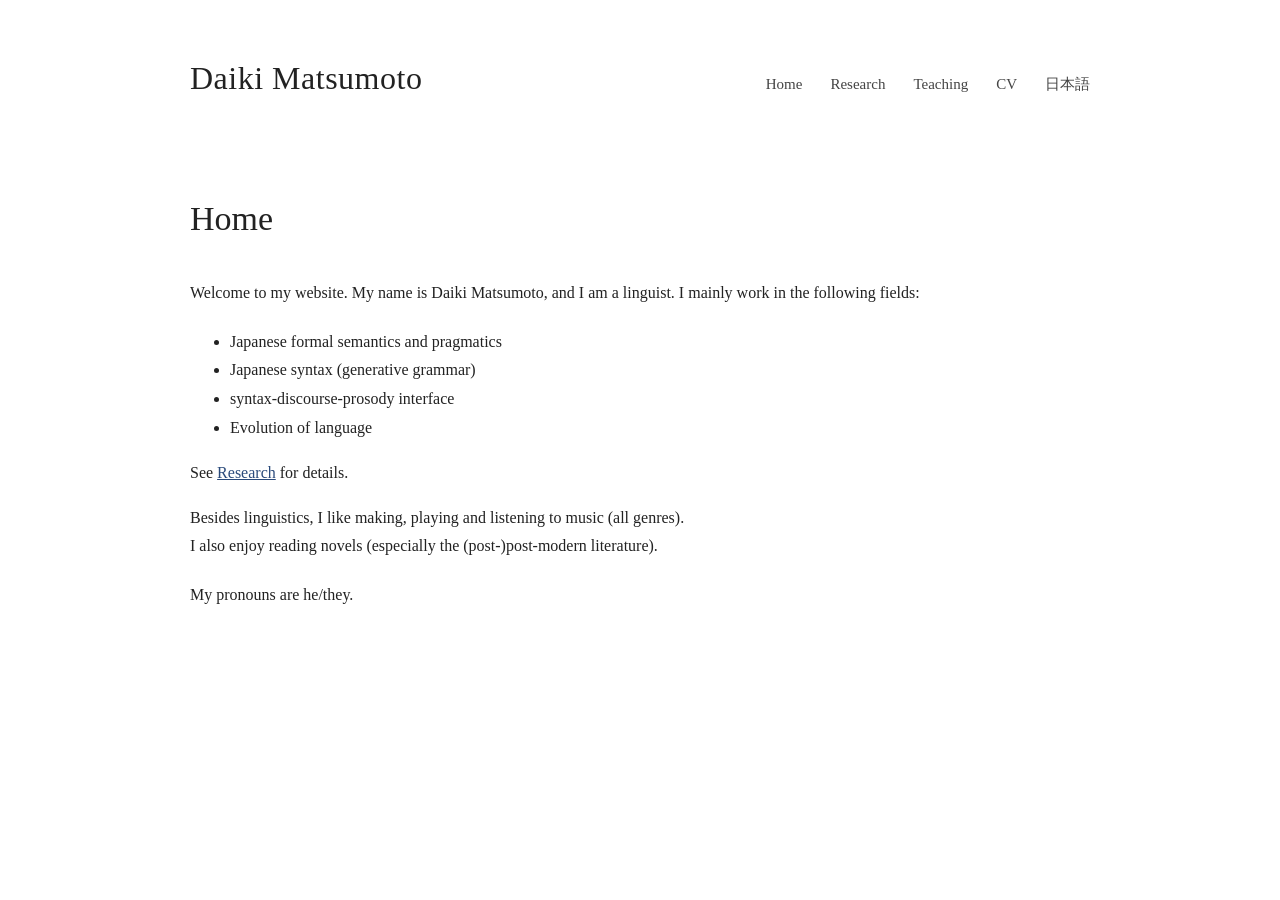
==== index.html @ 6a5fb1b9 "Add files via upload" ====
<!DOCTYPE html>
<html lang="en">

<head>
  <meta charset="UTF-8">
  <link rel="icon" type="image/png" href="favicon.JPG">
  <title>Daiki Matsumoto</title>
  <link rel="stylesheet" href="style.css">
</head>

<body>

  <header>
    <div class="name">Daiki Matsumoto</div>

    <nav>

      <a href="index.html">Home</a>

      <a href="research.html">Research</a>

      <a href="teaching.html">Teaching</a>

      <a href="cv.html">CV</a>

      <a href="jp.html">日本語</a>

    </nav>
  </header>

  <main>

    <h1>Home</h1>

    <p>
      Welcome to my website. My name is Daiki Matsumoto, and I am a linguist. I mainly work in the following fields:
    </p>

    <ul>
      <li>Japanese formal semantics and pragmatics</li>
      <li>Japanese syntax (generative grammar)</li>
      <li>syntax-discourse-prosody interface</li>
      <li>Evolution of language</li>
    </ul>
See <a href="research.html">Research</a> for details.

    <p>
        Besides linguistics, I like making, playing and listening to music (all genres). <br>
        I also enjoy reading novels (especially the (post-)post-modern literature).
    </p>

    <p>
        My pronouns are he/they.
    </p>

  </main>

</body>
</html>
---- style.css ----
body {
  font-family: Georgia, serif;
  max-width: 900px;
  margin: 50px auto;
  padding: 0 20px;
  line-height: 1.8;
  color: #222;
  background-color: white;
}

/* ヘッダー */

header {
  display: flex;
  justify-content: space-between;
  align-items: baseline;
  margin-bottom: 80px;
}

.name {
  font-size: 32px;
  font-weight: normal;
  letter-spacing: 0.5px;
}

/* メニュー */

nav a {
  margin-left: 24px;
  text-decoration: none;
  color: #444;
  font-size: 15px;
}

nav a:hover {
  text-decoration: underline;
}

/* 見出し */

h1 {
  font-size: 34px;
  font-weight: normal;
  margin-bottom: 30px;
}

h2 {
  font-size: 24px;
  font-weight: normal;
  margin-top: 60px;
  margin-bottom: 20px;
}

/* 本文 */

p {
  margin-bottom: 20px;
}

/* 論文 */

.publication {
  margin-bottom: 28px;
}

.paper-title {
  font-style: italic;
}

/* リンク */

a {
  color: #2a4a7b;
}

a:hover {
  opacity: 0.7;
}

.justify {
  text-align: justify;
}
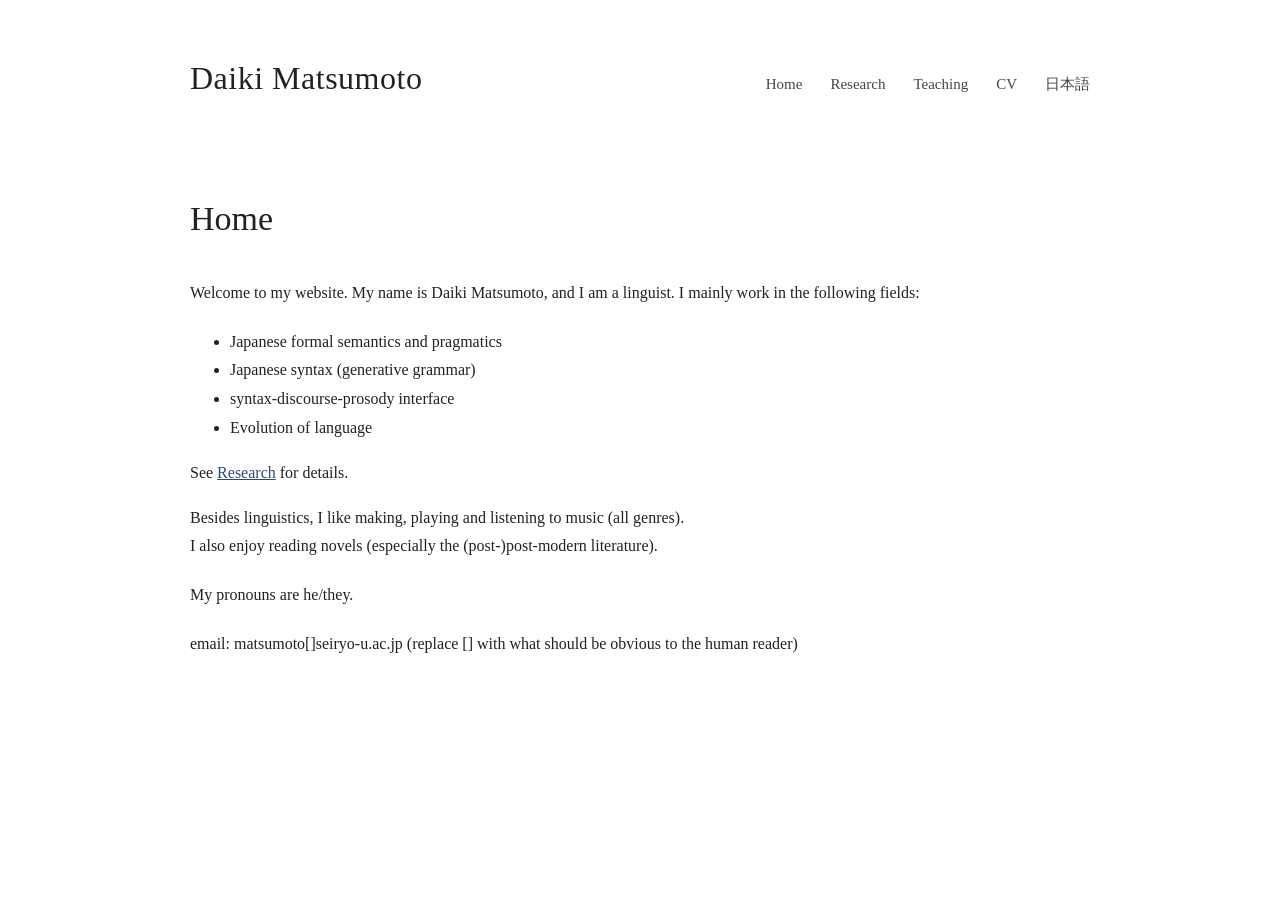
==== commit dc4998fe: "Update index.html" ====
--- a/index.html
+++ b/index.html
@@ -52,8 +52,12 @@
     <p>
         My pronouns are he/they.
     </p>
+    
+    <p>
+        email: matsumoto[]seiryo-u.ac.jp (replace [] with what should be obvious to the human reader)
+    </p>
 
   </main>
 
 </body>
-</html>+</html>
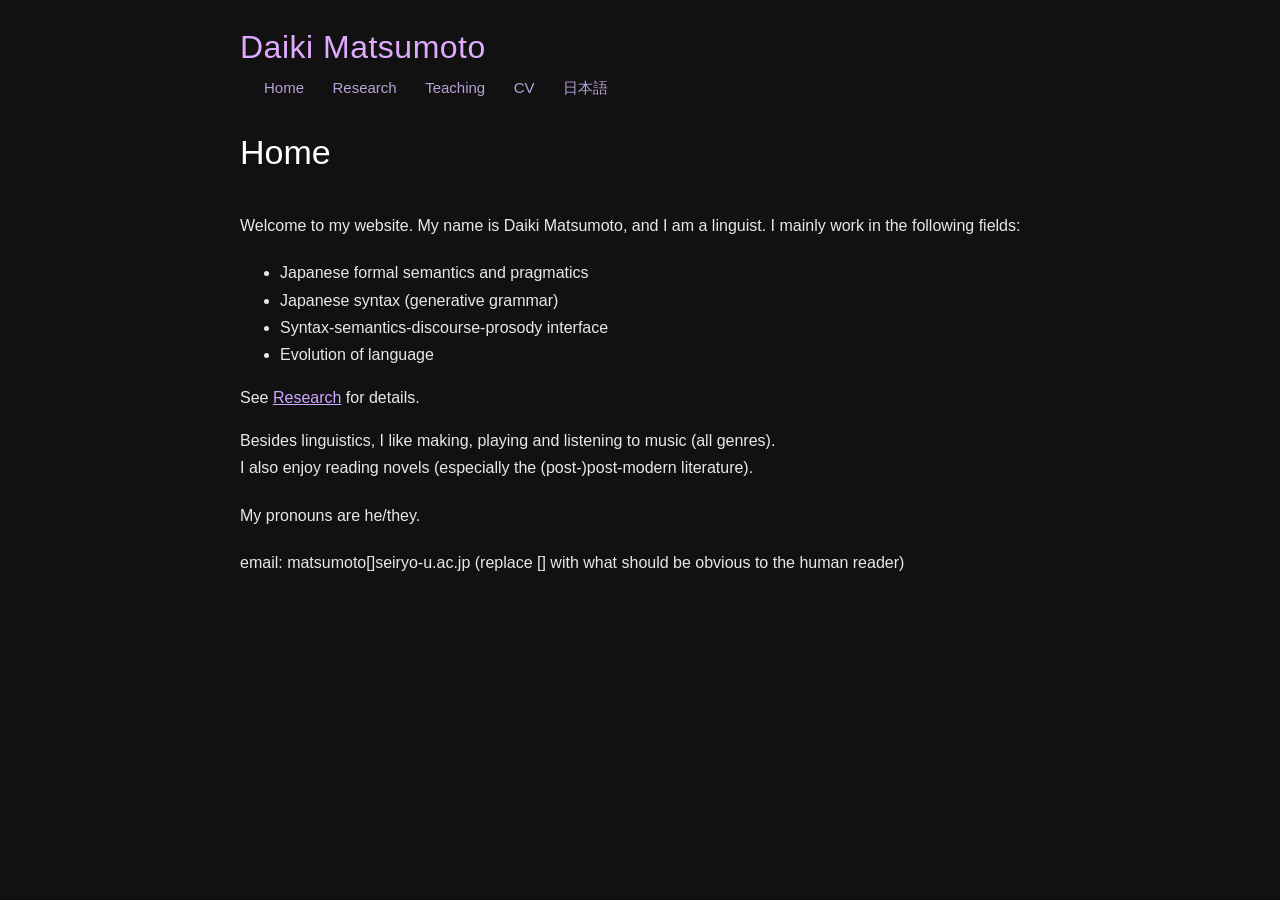
==== commit 0b4eb575: "Update index.html" ====
--- a/index.html
+++ b/index.html
@@ -6,6 +6,7 @@
   <link rel="icon" type="image/png" href="favicon.JPG">
   <title>Daiki Matsumoto</title>
   <link rel="stylesheet" href="style.css">
+  <meta name="viewport" content="width=device-width, initial-scale=1.0">
 </head>
 
 <body>
@@ -39,7 +40,7 @@
     <ul>
       <li>Japanese formal semantics and pragmatics</li>
       <li>Japanese syntax (generative grammar)</li>
-      <li>syntax-discourse-prosody interface</li>
+      <li>Syntax-semantics-discourse-prosody interface</li>
       <li>Evolution of language</li>
     </ul>
 See <a href="research.html">Research</a> for details.
--- a/style.css
+++ b/style.css
@@ -1,26 +1,27 @@
 body {
-  font-family: Georgia, serif;
-  max-width: 900px;
-  margin: 50px auto;
-  padding: 0 20px;
-  line-height: 1.8;
-  color: #222;
-  background-color: white;
+  max-width: 800px;
+  margin: 0 auto;
+  padding: 20px;
+
+  font-family: Georgia,
+    "Hiragino Sans",
+    "Yu Gothic",
+    "Noto Sans JP",
+    sans-serif;
+
+  line-height: 1.7;
+
+  background-color: #111111;
+  color: #e8e8e8;
 }
 
 /* ヘッダー */
-
-header {
-  display: flex;
-  justify-content: space-between;
-  align-items: baseline;
-  margin-bottom: 80px;
-}
 
 .name {
   font-size: 32px;
   font-weight: normal;
   letter-spacing: 0.5px;
+  color: #e0aaff;
 }
 
 /* メニュー */
@@ -28,12 +29,13 @@
 nav a {
   margin-left: 24px;
   text-decoration: none;
-  color: #444;
+  color: #b8a1d9;
   font-size: 15px;
 }
 
 nav a:hover {
   text-decoration: underline;
+  color: #f0d3ff;
 }
 
 /* 見出し */
@@ -42,6 +44,7 @@
   font-size: 34px;
   font-weight: normal;
   margin-bottom: 30px;
+  color: #ffffff;
 }
 
 h2 {
@@ -49,6 +52,7 @@
   font-weight: normal;
   margin-top: 60px;
   margin-bottom: 20px;
+  color: #e0aaff;
 }
 
 /* 本文 */
@@ -65,18 +69,21 @@
 
 .paper-title {
   font-style: italic;
+  color: #e8e8e8;
 }
 
-/* リンク */
+/* リンク（本文） */
 
 a {
-  color: #2a4a7b;
+  color: #d0a6ff;
 }
 
 a:hover {
   opacity: 0.7;
 }
 
+/* その他 */
+
 .justify {
   text-align: justify;
-}+}
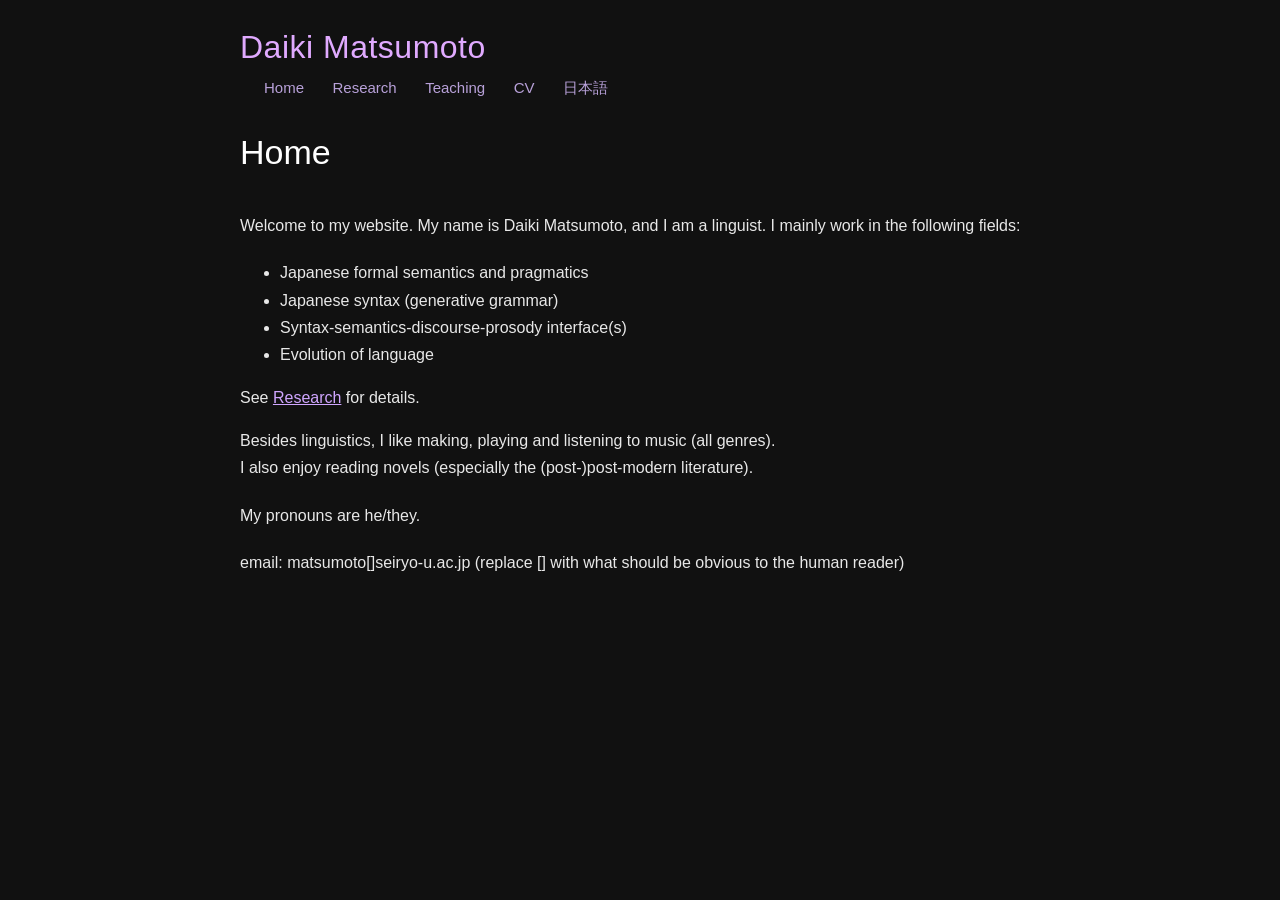
==== commit d9299668: "Update index.html" ====
--- a/index.html
+++ b/index.html
@@ -40,7 +40,7 @@
     <ul>
       <li>Japanese formal semantics and pragmatics</li>
       <li>Japanese syntax (generative grammar)</li>
-      <li>Syntax-semantics-discourse-prosody interface</li>
+      <li>Syntax-semantics-discourse-prosody interface(s)</li>
       <li>Evolution of language</li>
     </ul>
 See <a href="research.html">Research</a> for details.
